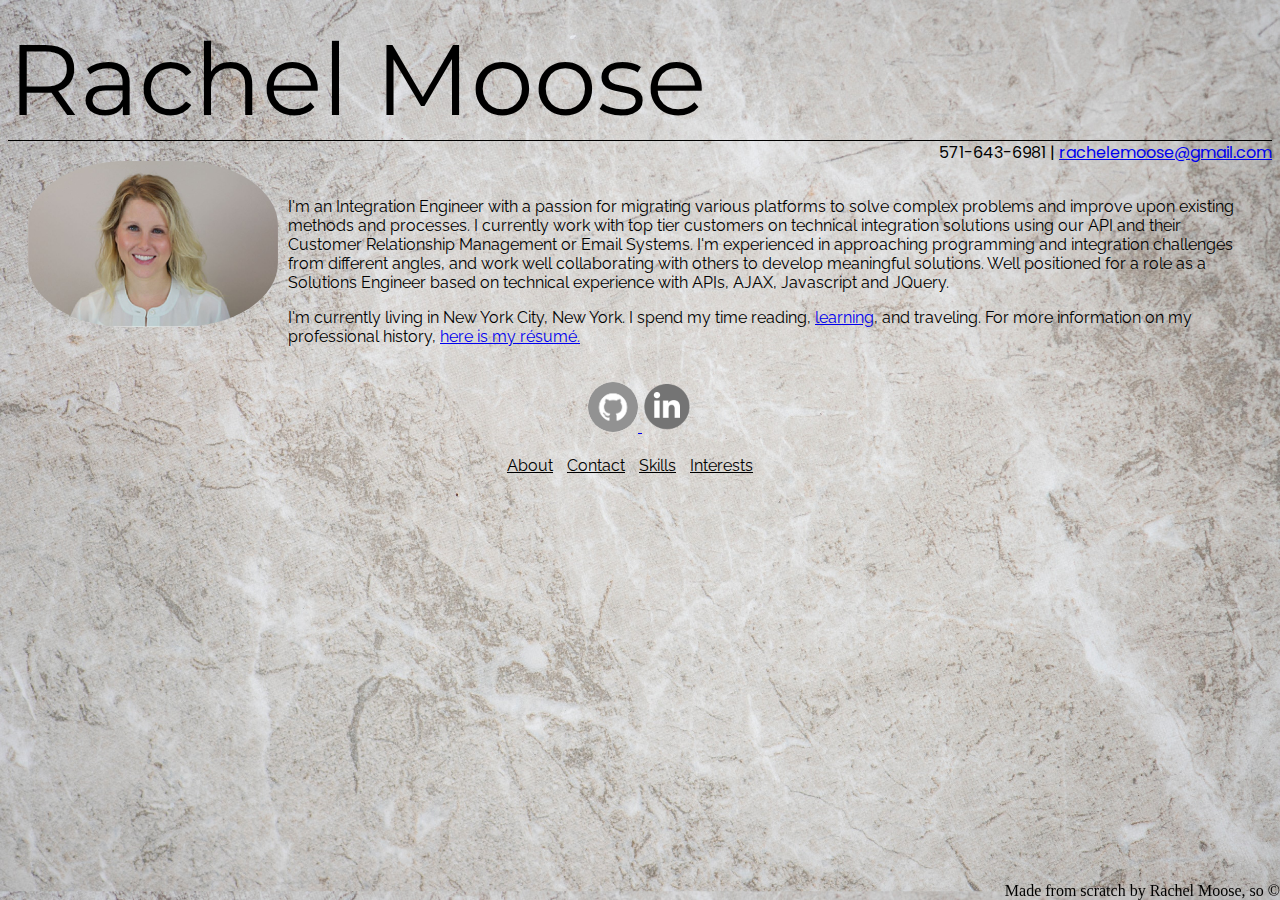
==== index.html @ d545a0d3 "first draft" ====
<!DOCTYPE html>
<html>
<head>
    <meta charset="utf-8" />
    <meta http-equiv="X-UA-Compatible" content="IE=edge">
    <title>Rachel Moose</title>
    <meta name="viewport" content="width=device-width, initial-scale=1.0">
    <link href="https://fonts.googleapis.com/css?family=Montserrat|Poppins|Raleway" rel="stylesheet">
    <link rel="stylesheet" type="text/css" media="screen" href="assets/css/main.css"/>
    <script src="main.js"></script>
</head>
<body>
  <div class="container">
      <div class="header">
        <div class="name-header">Rachel Moose</div>
        <div class="contact">571-643-6981 | <a href="mailto:rachelemoose@gmail.com">rachelemoose@gmail.com</a></div>
    </div>
    <div class="photo-div"><img class="picture" src="assets/images/IMG_1114.jpg" alt="Rachel Moose"></div>
    <div class="info">
        <p>I'm an Integration Engineer with a passion for migrating various platforms to solve complex problems 
            and improve upon existing methods and processes. I currently work with top tier customers on technical integration solutions
            using our API and their Customer Relationship Management or Email Systems. 
            I'm experienced in approaching programming and integration challenges from different angles, and work well collaborating 
            with others to develop meaningful solutions. Well positioned for a role as a Solutions Engineer based on technical experience with 
            APIs, AJAX, Javascript and JQuery.
        </p>
        <p>I'm currently living in New York City, New York. I spend my time reading, <a href="https://github.com/rachelemoose">learning</a>, and traveling. For more information
            on my professional history, <a href="Rachel Moose Resume - 2018.pdf">here is my résumé.</a>
        </p>
    </div>
    <div class="social">
    <a href="https://github.com/rachelemoose" target="_blank">
        <img src="assets/images/github.png" alt="github" class="icon">
      </a>
      <a href="https://www.linkedin.com/in/rachel-moose-2012/" target="_blank">
        <img src="assets/images/linkedin-circle-grey-300x300.png" alt="linkedin" class="icon">
      </a>
      </div>
    <nav class="bottomnav">
            <a class="nav" href="index.html">About</a></li>
            <a class="nav" href="contact.html">Contact</a>
            <a class="nav" href="skills.html">Skills</a>
            <a class="nav" href="interest.html">Interests</a>
            </button>
          </nav>
    <div class="footer">
        Made from scratch by Rachel Moose, so ©
    </div>
  </div>
</body>
</html>
---- assets/css/main.css ----
body {
    background-image: url("../images/background-canvas-close-up-1020320.jpg");
    background-size: cover;
}
.container {
    max-width: 100%
}

.header {
    border-bottom: 1px solid;
}

.name-header {
    font-family: 'Montserrat', sans-serif;
    font-size: 100px;
    padding-top: 10px;
}

.photo-div {
    padding: 10px;
}

.picture {
    width: 250px;
    height: auto;
    border-radius: 40%;
    float: left;
    padding: 10px;
}

.contact {
    font-family: 'Poppins', sans-serif;
    float: right; 
}

.info {
    font-family: 'Raleway', sans-serif;
    padding: 20px;
}

.icon {
    width: 50px;
    height: auto;
    border-radius: 50%;
}

.social {
    text-align: center;
}

.bottomnav {
    font-family: 'Raleway', sans-serif;
    padding-top: 20px;
    padding-right: 20px;
    text-align: center;
}

.nav {
    padding: 5px;
    color: black;
}

.about {
    font-family: 'Raleway', sans-serif;
}
.footer {
    position: fixed;
    left: 0;
    bottom: 0;
    width: 100%;
    color: black;
    text-align: right;
 }
  
  @media screen and (max-width: 600px) {
    .bottomnav {
      text-align: center;
      padding: 15px;
    }
  
  }
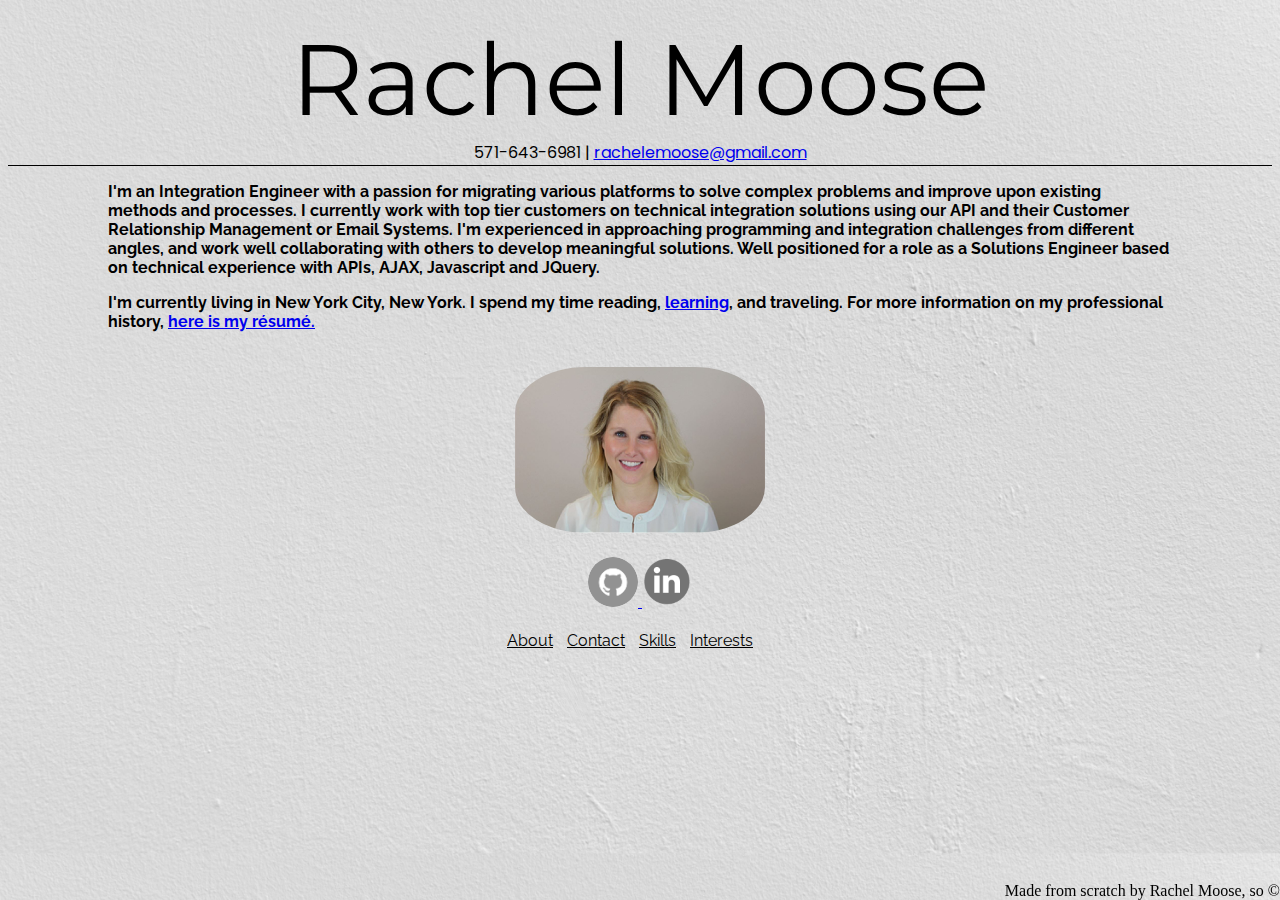
==== commit 9f7734b2: "updates" ====
--- a/index.html
+++ b/index.html
@@ -15,7 +15,6 @@
         <div class="name-header">Rachel Moose</div>
         <div class="contact">571-643-6981 | <a href="mailto:rachelemoose@gmail.com">rachelemoose@gmail.com</a></div>
     </div>
-    <div class="photo-div"><img class="picture" src="assets/images/IMG_1114.jpg" alt="Rachel Moose"></div>
     <div class="info">
         <p>I'm an Integration Engineer with a passion for migrating various platforms to solve complex problems 
             and improve upon existing methods and processes. I currently work with top tier customers on technical integration solutions
@@ -28,6 +27,7 @@
             on my professional history, <a href="Rachel Moose Resume - 2018.pdf">here is my résumé.</a>
         </p>
     </div>
+        <div class="photo-div"><img class="picture" src="assets/images/IMG_1114.jpg" alt="Rachel Moose"></div>
     <div class="social">
     <a href="https://github.com/rachelemoose" target="_blank">
         <img src="assets/images/github.png" alt="github" class="icon">
@@ -36,13 +36,13 @@
         <img src="assets/images/linkedin-circle-grey-300x300.png" alt="linkedin" class="icon">
       </a>
       </div>
-    <nav class="bottomnav">
+    <div class="bottomnav">
             <a class="nav" href="index.html">About</a></li>
             <a class="nav" href="contact.html">Contact</a>
             <a class="nav" href="skills.html">Skills</a>
             <a class="nav" href="interest.html">Interests</a>
             </button>
-          </nav>
+    </div>
     <div class="footer">
         Made from scratch by Rachel Moose, so ©
     </div>
--- a/assets/css/main.css
+++ b/assets/css/main.css
@@ -1,5 +1,5 @@
 body {
-    background-image: url("../images/background-canvas-close-up-1020320.jpg");
+    background-image: url("../images/background-cement-concrete-242236.jpg");
     background-size: cover;
 }
 .container {
@@ -14,28 +14,31 @@
     font-family: 'Montserrat', sans-serif;
     font-size: 100px;
     padding-top: 10px;
+    text-align: center;
 }
 
 .photo-div {
     padding: 10px;
+    text-align: center;
 }
 
 .picture {
     width: 250px;
     height: auto;
-    border-radius: 40%;
-    float: left;
+    border-radius: 30%;
     padding: 10px;
 }
 
 .contact {
     font-family: 'Poppins', sans-serif;
-    float: right; 
+    text-align: center
 }
 
 .info {
     font-family: 'Raleway', sans-serif;
-    padding: 20px;
+    padding-left: 100px;
+    padding-right: 100px;
+    font-weight: bold;
 }
 
 .icon {
@@ -71,11 +74,39 @@
     color: black;
     text-align: right;
  }
+
+ .skills {
+    font-family: 'Raleway', sans-serif;
+ }
+
+ .tech {
+     width: 100px;
+     height: 100px;
+     border-radius: 50%;
+ }
+
+ .javascript {
+     width: 100px;
+     height: 100px;
+     border-radius: 80%;
+ }
+
+ .html5 {
+     width: 120px;
+     height: 120px;
+ }
+
+ .interestlist {
+    font-family: 'Raleway', sans-serif;
+ }
   
   @media screen and (max-width: 600px) {
     .bottomnav {
       text-align: center;
       padding: 15px;
     }
+    .info {
+        padding: 10px;
+    }
   
   }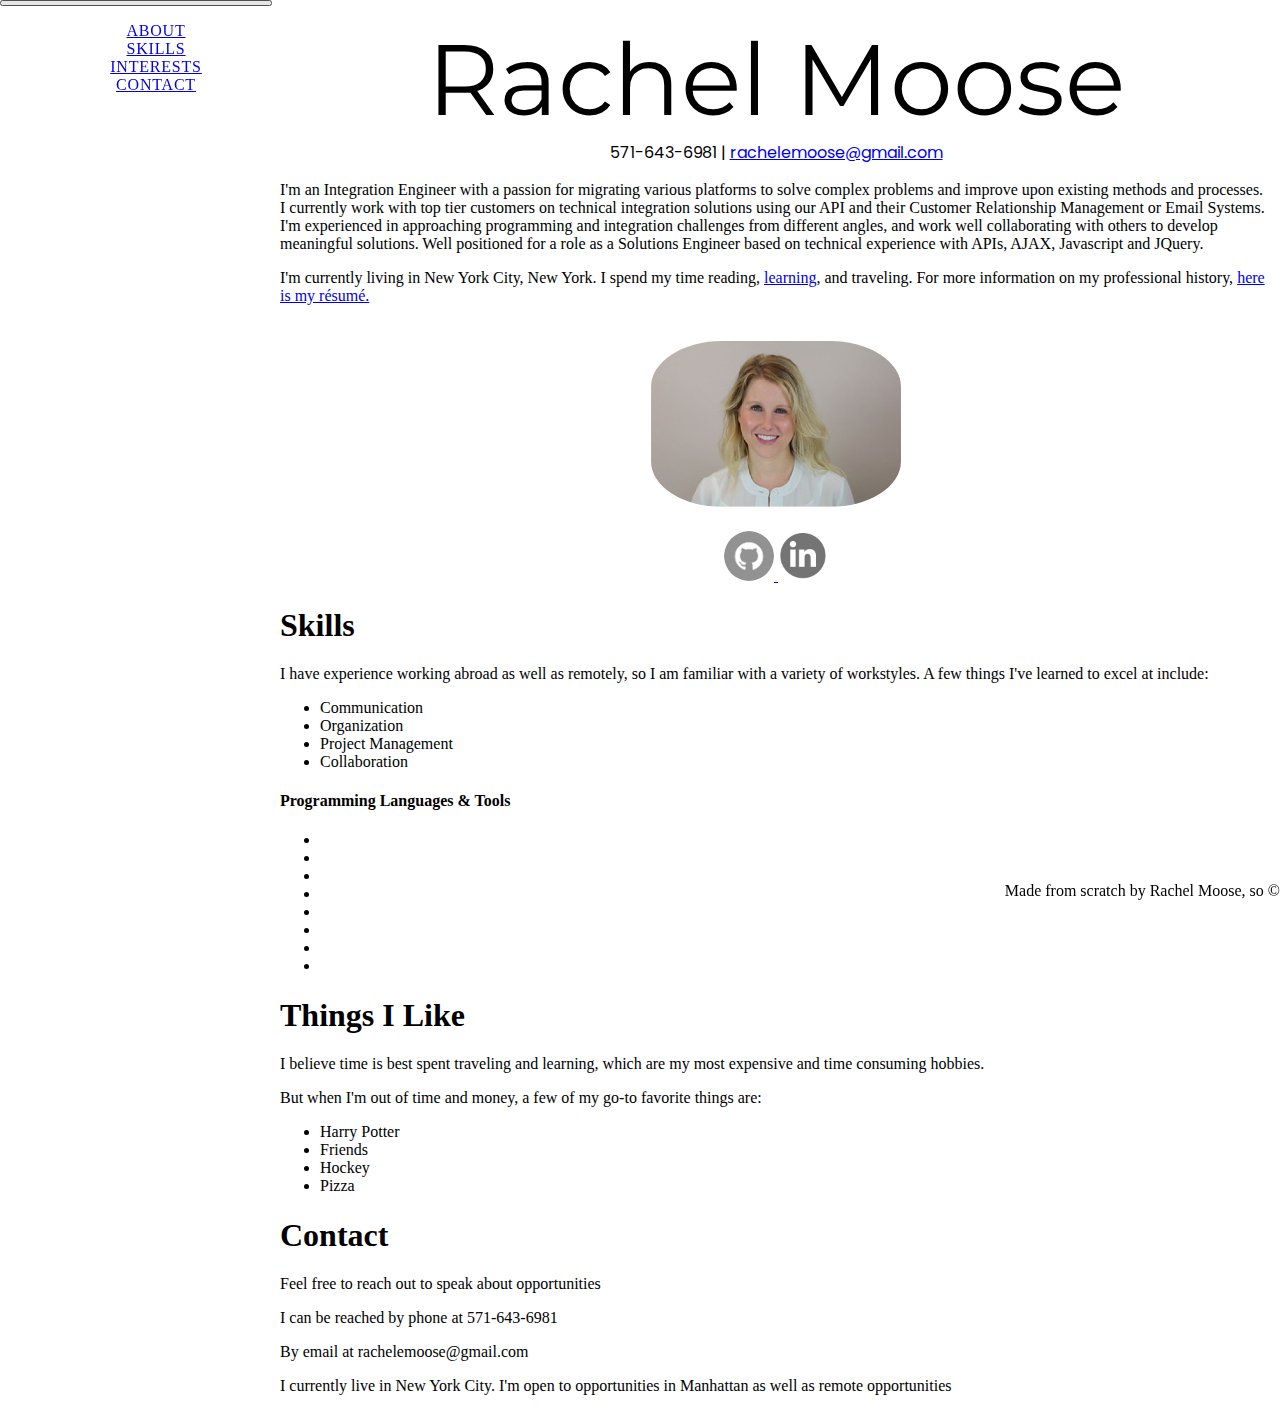
==== commit a88630bb: "added bootstrap" ====
--- a/index.html
+++ b/index.html
@@ -6,16 +6,38 @@
     <title>Rachel Moose</title>
     <meta name="viewport" content="width=device-width, initial-scale=1.0">
     <link href="https://fonts.googleapis.com/css?family=Montserrat|Poppins|Raleway" rel="stylesheet">
+    <link href="https://stackpath.bootstrapcdn.com/bootstrap/4.1.3/css/bootstrap.min.css" rel="stylesheet" integrity="sha384-MCw98/SFnGE8fJT3GXwEOngsV7Zt27NXFoaoApmYm81iuXoPkFOJwJ8ERdknLPMO" crossorigin="anonymous">
     <link rel="stylesheet" type="text/css" media="screen" href="assets/css/main.css"/>
+    <link rel="stylesheet" href="https://use.fontawesome.com/releases/v5.6.3/css/all.css" integrity="sha384-UHRtZLI+pbxtHCWp1t77Bi1L4ZtiqrqD80Kn4Z8NTSRyMA2Fd33n5dQ8lWUE00s/" crossorigin="anonymous">
     <script src="main.js"></script>
 </head>
-<body>
-  <div class="container">
-      <div class="header">
+<body id="page-top">
+    <nav class="navbar navbar-expand-lg navbar-light bg-light fixed-top" id="sideNav">
+        <button class="navbar-toggler" type="button" data-toggle="collapse" data-target="#navbarSupportedContent" aria-controls="navbarSupportedContent" aria-expanded="false" aria-label="Toggle navigation">
+            <span class="navbar-toggler-icon"></span>
+            </button>
+            <div class="collapse navbar-collapse" id="navbarSupportedContent">
+                <ul class="navbar-nav">
+                    <li class="nav-item">
+                        <a class="nav-link js-scroll-trigger" href="#about">About</a>
+                    </li>
+                    <li class="nav-item">
+                        <a class="nav-link js-scroll-trigger" href="#skills">Skills</a>
+                    </li>
+                    <li class="nav-item">
+                        <a class="nav-link js-scroll-trigger" href="#interests">Interests</a>
+                    </li>
+                    <li class="nav-item">
+                        <a class="nav-link js-scroll-trigger" href="#contact">Contact</a>
+                    </li>
+                </ul>
+            </nav>
+  <div class="container-fluid p-0">
+      <section class="about-section p-3 p-lg-5 d-flex flex-column" id="about">
         <div class="name-header">Rachel Moose</div>
         <div class="contact">571-643-6981 | <a href="mailto:rachelemoose@gmail.com">rachelemoose@gmail.com</a></div>
-    </div>
-    <div class="info">
+      </section>
+    <div class="info-section p-3 p-lg-5 d-flex flex-column" id="info">
         <p>I'm an Integration Engineer with a passion for migrating various platforms to solve complex problems 
             and improve upon existing methods and processes. I currently work with top tier customers on technical integration solutions
             using our API and their Customer Relationship Management or Email Systems. 
@@ -36,13 +58,64 @@
         <img src="assets/images/linkedin-circle-grey-300x300.png" alt="linkedin" class="icon">
       </a>
       </div>
-    <div class="bottomnav">
-            <a class="nav" href="index.html">About</a></li>
-            <a class="nav" href="contact.html">Contact</a>
-            <a class="nav" href="skills.html">Skills</a>
-            <a class="nav" href="interest.html">Interests</a>
-            </button>
-    </div>
+
+      <section class="skills-section p-3 p-lg-5 d-flex flex-column" id="skills">
+          <h1 class="mb-5">Skills</h1>
+          <p>I have experience working abroad as well as remotely, so I am familiar with a variety of workstyles.
+              A few things I've learned to excel at include:</p>
+          <ul>
+              <li>Communication</li>
+              <li>Organization</li>
+              <li>Project Management</li>
+              <li>Collaboration</li>
+          </ul>
+          <h4 class="mb-3">Programming Languages &amp; Tools</h4>
+         <ul class="list-inline dev-icons">
+           <li class="list-inline-item">
+             <i class="fab fa-html5"></i>
+           </li>
+           <li class="list-inline-item">
+             <i class="fab fa-css3-alt"></i>
+           </li>
+           <li class="list-inline-item">
+             <i class="fab fa-js-square"></i>
+           </li>
+           <li class="list-inline-item">
+             <i class="fab fa-angular"></i>
+           </li>
+           <li class="list-inline-item">
+             <i class="fab fa-react"></i>
+           </li>
+           <li class="list-inline-item">
+             <i class="fab fa-node-js"></i>
+           </li>
+           <li class="list-inline-item">
+             <i class="fab fa-python"></i>
+           </li>
+           <li class="list-inline-item">
+             <i class="fab fa-npm"></i>
+           </li>
+         </ul>
+      </section>
+      <section class="interests-section p-3 p-lg-5 d-flex flex-column" id="interests">
+          <h1>Things I Like</h1>
+          <p>I believe time is best spent traveling and learning, which are my most expensive and time consuming hobbies.</p>
+          <p>But when I'm out of time and money, a few of my go-to favorite things are:</p>
+          <ul>
+              <li>Harry Potter</li>
+              <li>Friends</li>
+              <li>Hockey</li>
+              <li>Pizza</li>
+          </ul>
+      </section>
+      <section class="contact-section p-3 p-lg-5 d-flex flex-column" id="contact">
+          <h1>Contact</h1>
+          <p>Feel free to reach out to speak about opportunities</p> 
+              <p>I can be reached by phone at 571-643-6981</p>
+              <p>By email at rachelemoose@gmail.com</p>
+              <p>I currently live in New York City. I'm open to opportunities in Manhattan as well as remote opportunities</p>
+      </section>
+
     <div class="footer">
         Made from scratch by Rachel Moose, so ©
     </div>
--- a/assets/css/main.css
+++ b/assets/css/main.css
@@ -2,6 +2,14 @@
     background-image: url("../images/background-cement-concrete-242236.jpg");
     background-size: cover;
 }
+
+@media (min-width: 992px) {
+    body {
+      padding-top: 0;
+      padding-left: 17rem;
+    }
+}
+
 .container {
     max-width: 100%
 }
@@ -36,8 +44,6 @@
 
 .info {
     font-family: 'Raleway', sans-serif;
-    padding-left: 100px;
-    padding-right: 100px;
     font-weight: bold;
 }
 
@@ -51,21 +57,68 @@
     text-align: center;
 }
 
-.bottomnav {
-    font-family: 'Raleway', sans-serif;
-    padding-top: 20px;
-    padding-right: 20px;
-    text-align: center;
-}
+#sideNav .navbar-nav .nav-item .nav-link {
+    font-weight: 500;
+    letter-spacing: 0.05rem;
+    text-transform: uppercase;
+   }
+   
+   @media (min-width: 992px) {
+    #sideNav {
+      text-align: center;
+      position: fixed;
+      top: 0;
+      left: 0;
+      display: -webkit-box;
+      display: -ms-flexbox;
+      display: flex;
+      -webkit-box-orient: vertical;
+      -webkit-box-direction: normal;
+      -ms-flex-direction: column;
+      flex-direction: column;
+      width: 17rem;
+      height: 100vh;
+    }
+    #sideNav .navbar-brand {
+      display: -webkit-box;
+      display: -ms-flexbox;
+      display: flex;
+      margin: auto auto 0;
+      padding: 0.5rem;
+    }
+    #sideNav .navbar-brand {
+      max-width: 10rem;
+      max-height: 10rem;
+      border: 0.5rem solid rgba(255, 255, 255, 0.2);
+    }
+    #sideNav .navbar-collapse {
+      display: -webkit-box;
+      display: -ms-flexbox;
+      display: flex;
+      -webkit-box-align: start;
+      -ms-flex-align: start;
+      align-items: flex-start;
+      -webkit-box-flex: 0;
+      -ms-flex-positive: 0;
+      flex-grow: 0;
+      width: 100%;
+      margin-bottom: auto;
+    }
+    #sideNav .navbar-collapse .navbar-nav {
+      -webkit-box-orient: vertical;
+      -webkit-box-direction: normal;
+      -ms-flex-direction: column;
+      flex-direction: column;
+      width: 100%;
+    }
+    #sideNav .navbar-collapse .navbar-nav .nav-item {
+      display: block;
+    }
+    #sideNav .navbar-collapse .navbar-nav .nav-item .nav-link {
+      display: block;
+    }
+   }
 
-.nav {
-    padding: 5px;
-    color: black;
-}
-
-.about {
-    font-family: 'Raleway', sans-serif;
-}
 .footer {
     position: fixed;
     left: 0;
@@ -74,39 +127,3 @@
     color: black;
     text-align: right;
  }
-
- .skills {
-    font-family: 'Raleway', sans-serif;
- }
-
- .tech {
-     width: 100px;
-     height: 100px;
-     border-radius: 50%;
- }
-
- .javascript {
-     width: 100px;
-     height: 100px;
-     border-radius: 80%;
- }
-
- .html5 {
-     width: 120px;
-     height: 120px;
- }
-
- .interestlist {
-    font-family: 'Raleway', sans-serif;
- }
-  
-  @media screen and (max-width: 600px) {
-    .bottomnav {
-      text-align: center;
-      padding: 15px;
-    }
-    .info {
-        padding: 10px;
-    }
-  
-  }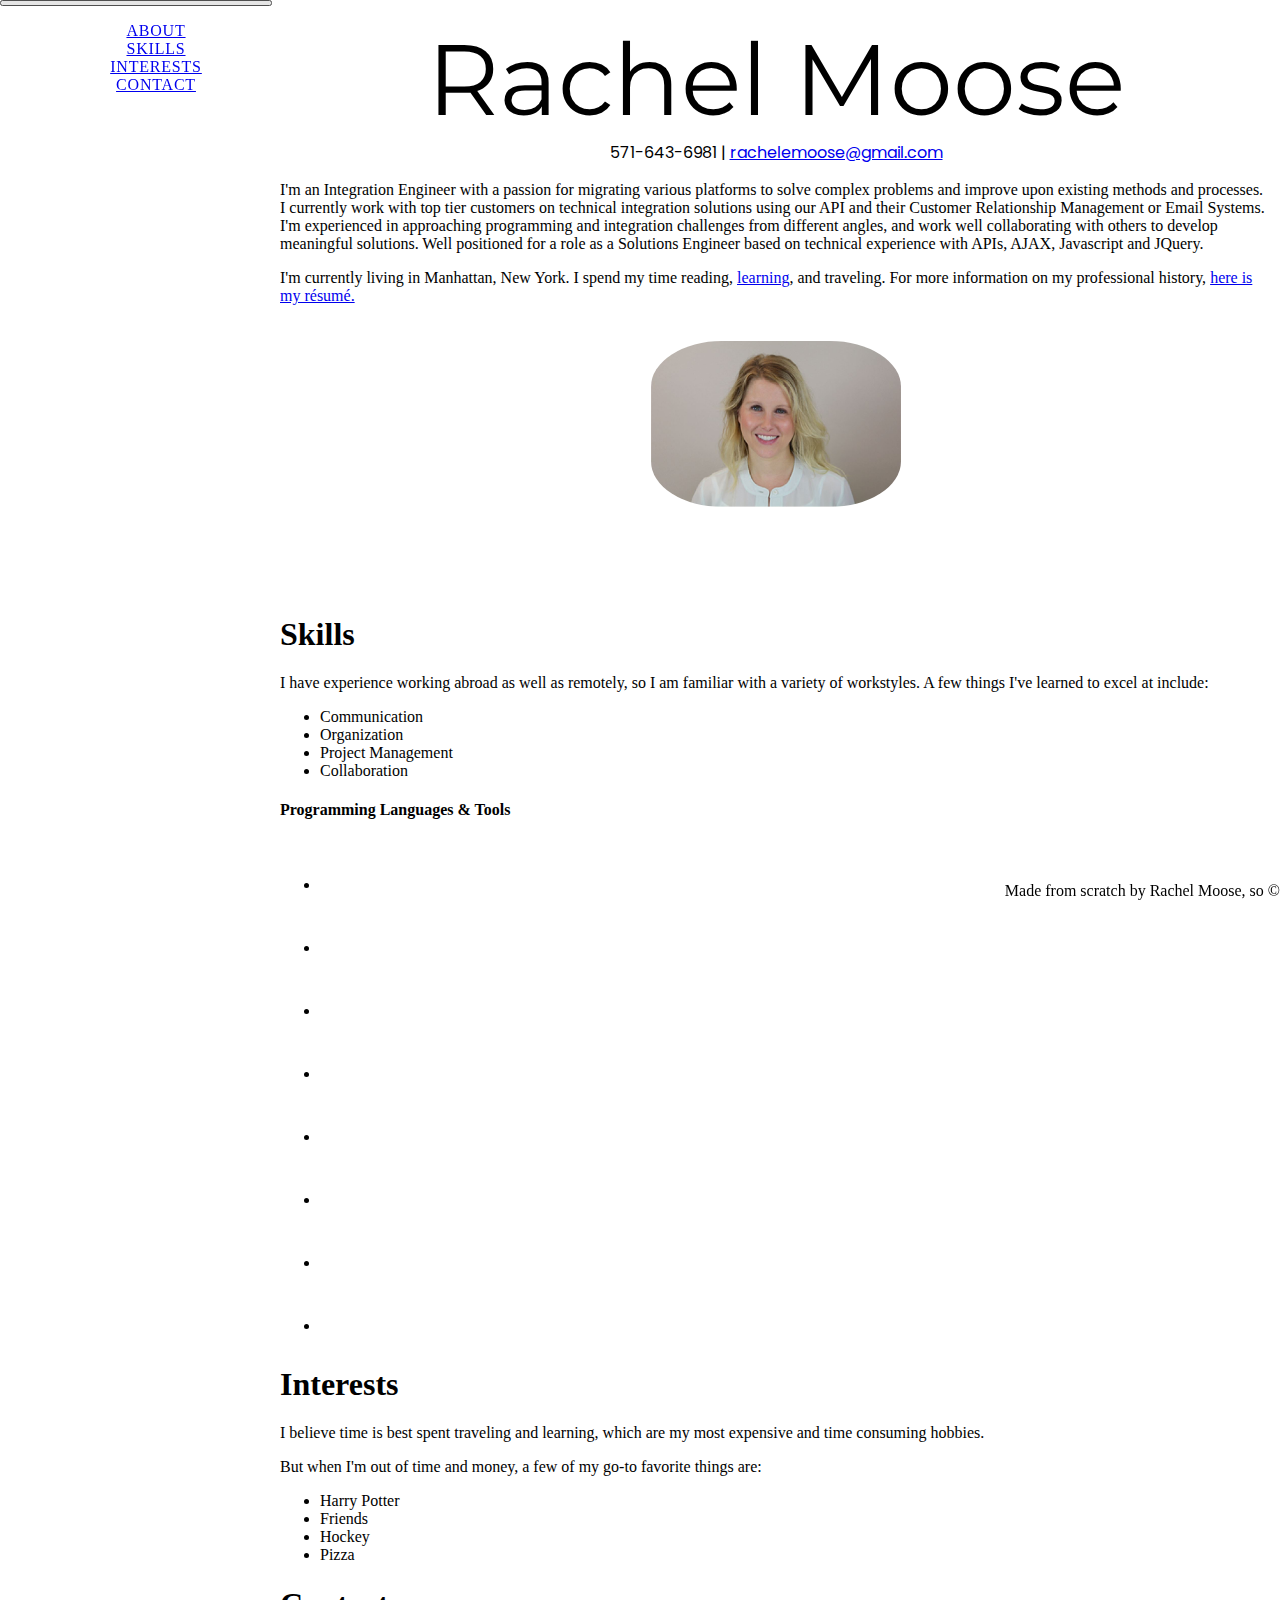
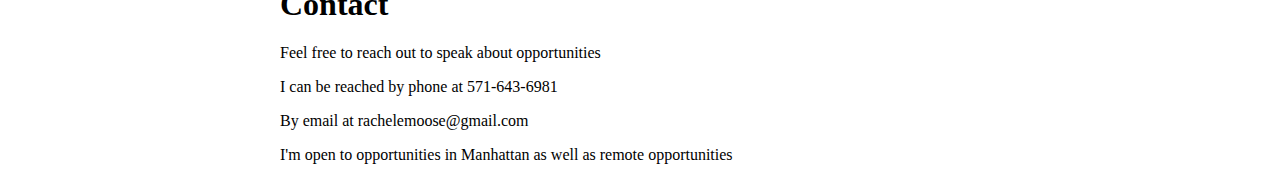
==== commit f70a8e0a: "updated icons and language" ====
--- a/index.html
+++ b/index.html
@@ -45,19 +45,19 @@
             with others to develop meaningful solutions. Well positioned for a role as a Solutions Engineer based on technical experience with 
             APIs, AJAX, Javascript and JQuery.
         </p>
-        <p>I'm currently living in New York City, New York. I spend my time reading, <a href="https://github.com/rachelemoose">learning</a>, and traveling. For more information
+        <p>I'm currently living in Manhattan, New York. I spend my time reading, <a href="https://github.com/rachelemoose">learning</a>, and traveling. For more information
             on my professional history, <a href="Rachel Moose Resume - 2018.pdf">here is my résumé.</a>
         </p>
     </div>
         <div class="photo-div"><img class="picture" src="assets/images/IMG_1114.jpg" alt="Rachel Moose"></div>
-    <div class="social">
-    <a href="https://github.com/rachelemoose" target="_blank">
-        <img src="assets/images/github.png" alt="github" class="icon">
-      </a>
-      <a href="https://www.linkedin.com/in/rachel-moose-2012/" target="_blank">
-        <img src="assets/images/linkedin-circle-grey-300x300.png" alt="linkedin" class="icon">
-      </a>
-      </div>
+        <div class="social">
+            <a href="https://www.linkedin.com/in/rachel-moose-2012/" target="blank">
+                <i class="fab fa-linkedin-in"></i>
+            </a>
+            <a href="https://github.com/rachelemoose" target="blank">
+                <i class="fab fa-github"></i>
+            </a>
+        </div>
 
       <section class="skills-section p-3 p-lg-5 d-flex flex-column" id="skills">
           <h1 class="mb-5">Skills</h1>
@@ -98,7 +98,7 @@
          </ul>
       </section>
       <section class="interests-section p-3 p-lg-5 d-flex flex-column" id="interests">
-          <h1>Things I Like</h1>
+          <h1>Interests</h1>
           <p>I believe time is best spent traveling and learning, which are my most expensive and time consuming hobbies.</p>
           <p>But when I'm out of time and money, a few of my go-to favorite things are:</p>
           <ul>
@@ -113,7 +113,7 @@
           <p>Feel free to reach out to speak about opportunities</p> 
               <p>I can be reached by phone at 571-643-6981</p>
               <p>By email at rachelemoose@gmail.com</p>
-              <p>I currently live in New York City. I'm open to opportunities in Manhattan as well as remote opportunities</p>
+              <p>I'm open to opportunities in Manhattan as well as remote opportunities</p>
       </section>
 
     <div class="footer">
--- a/assets/css/main.css
+++ b/assets/css/main.css
@@ -47,15 +47,17 @@
     font-weight: bold;
 }
 
-.icon {
-    width: 50px;
-    height: auto;
-    border-radius: 50%;
-}
-
 .social {
     text-align: center;
 }
+
+.social a + a {
+    padding-left: 10px;
+ }
+
+ a:hover, a:active {
+    text-decoration: none;
+  }
 
 #sideNav .navbar-nav .nav-item .nav-link {
     font-weight: 500;
@@ -119,6 +121,11 @@
     }
    }
 
+i {
+    font-size: 55px;
+}
+
+
 .footer {
     position: fixed;
     left: 0;
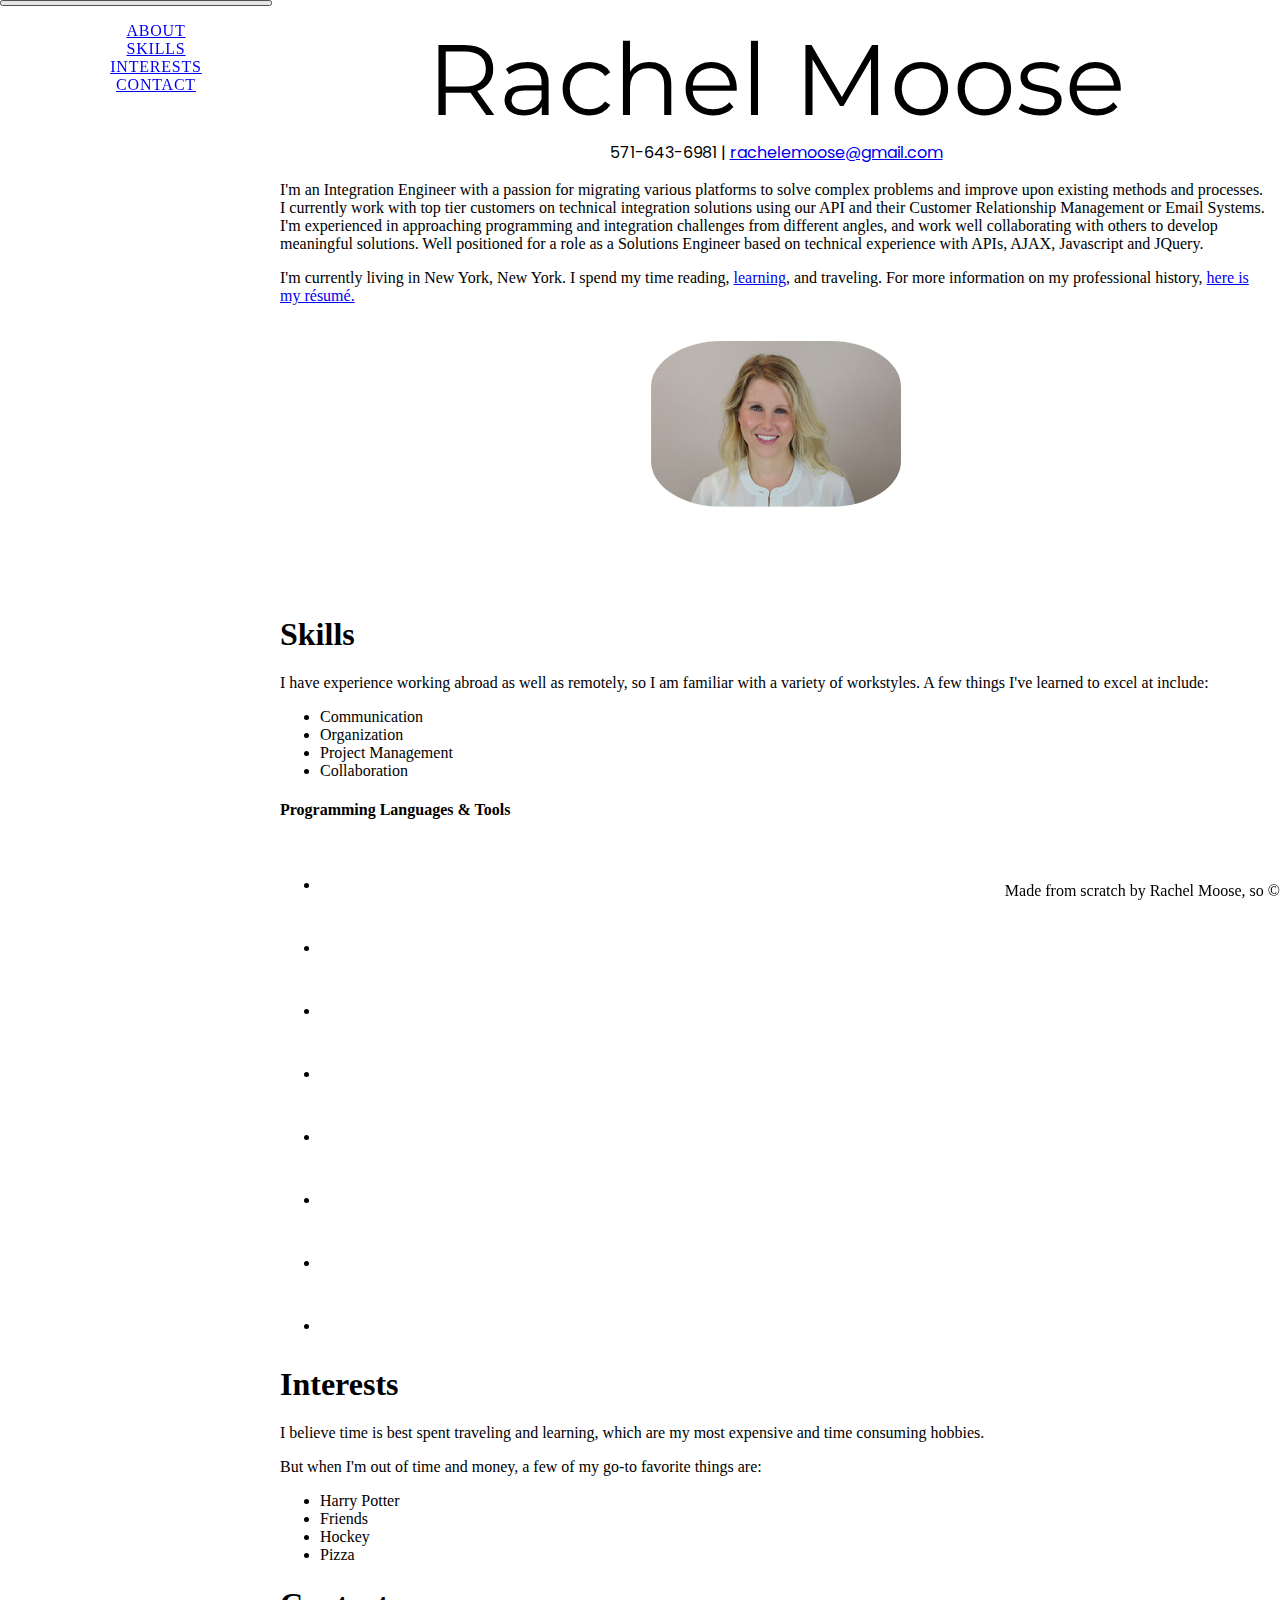
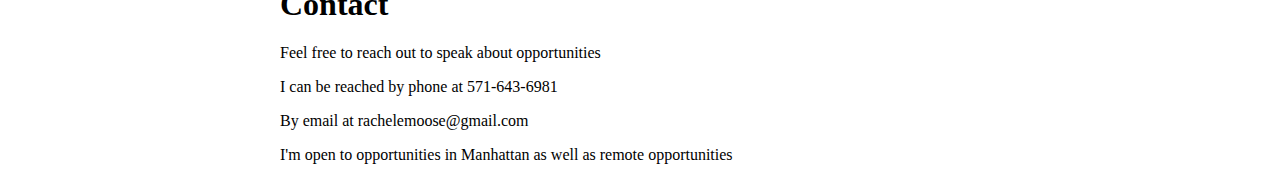
==== commit 9a09062b: "new resume" ====
--- a/index.html
+++ b/index.html
@@ -9,6 +9,7 @@
     <link href="https://stackpath.bootstrapcdn.com/bootstrap/4.1.3/css/bootstrap.min.css" rel="stylesheet" integrity="sha384-MCw98/SFnGE8fJT3GXwEOngsV7Zt27NXFoaoApmYm81iuXoPkFOJwJ8ERdknLPMO" crossorigin="anonymous">
     <link rel="stylesheet" type="text/css" media="screen" href="assets/css/main.css"/>
     <link rel="stylesheet" href="https://use.fontawesome.com/releases/v5.6.3/css/all.css" integrity="sha384-UHRtZLI+pbxtHCWp1t77Bi1L4ZtiqrqD80Kn4Z8NTSRyMA2Fd33n5dQ8lWUE00s/" crossorigin="anonymous">
+    <link rel="stylesheet" href="https://cdnjs.cloudflare.com/ajax/libs/animate.css/3.7.0/animate.min.css">
     <script src="main.js"></script>
 </head>
 <body id="page-top">
@@ -34,7 +35,7 @@
             </nav>
   <div class="container-fluid p-0">
       <section class="about-section p-3 p-lg-5 d-flex flex-column" id="about">
-        <div class="name-header">Rachel Moose</div>
+        <div class="name-header animated fadeInUp">Rachel Moose</div>
         <div class="contact">571-643-6981 | <a href="mailto:rachelemoose@gmail.com">rachelemoose@gmail.com</a></div>
       </section>
     <div class="info-section p-3 p-lg-5 d-flex flex-column" id="info">
@@ -45,8 +46,8 @@
             with others to develop meaningful solutions. Well positioned for a role as a Solutions Engineer based on technical experience with 
             APIs, AJAX, Javascript and JQuery.
         </p>
-        <p>I'm currently living in Manhattan, New York. I spend my time reading, <a href="https://github.com/rachelemoose">learning</a>, and traveling. For more information
-            on my professional history, <a href="Rachel Moose Resume - 2018.pdf">here is my résumé.</a>
+        <p>I'm currently living in New York, New York. I spend my time reading, <a href="https://github.com/rachelemoose">learning</a>, and traveling. For more information
+            on my professional history, <a href="Rachel Moose Resume - 1 Page.pdf">here is my résumé.</a>
         </p>
     </div>
         <div class="photo-div"><img class="picture" src="assets/images/IMG_1114.jpg" alt="Rachel Moose"></div>
@@ -59,7 +60,7 @@
             </a>
         </div>
 
-      <section class="skills-section p-3 p-lg-5 d-flex flex-column" id="skills">
+      <section class="skills-section p-3 p-lg-5 d-flex flex-column animated fadeInUp" id="skills">
           <h1 class="mb-5">Skills</h1>
           <p>I have experience working abroad as well as remotely, so I am familiar with a variety of workstyles.
               A few things I've learned to excel at include:</p>
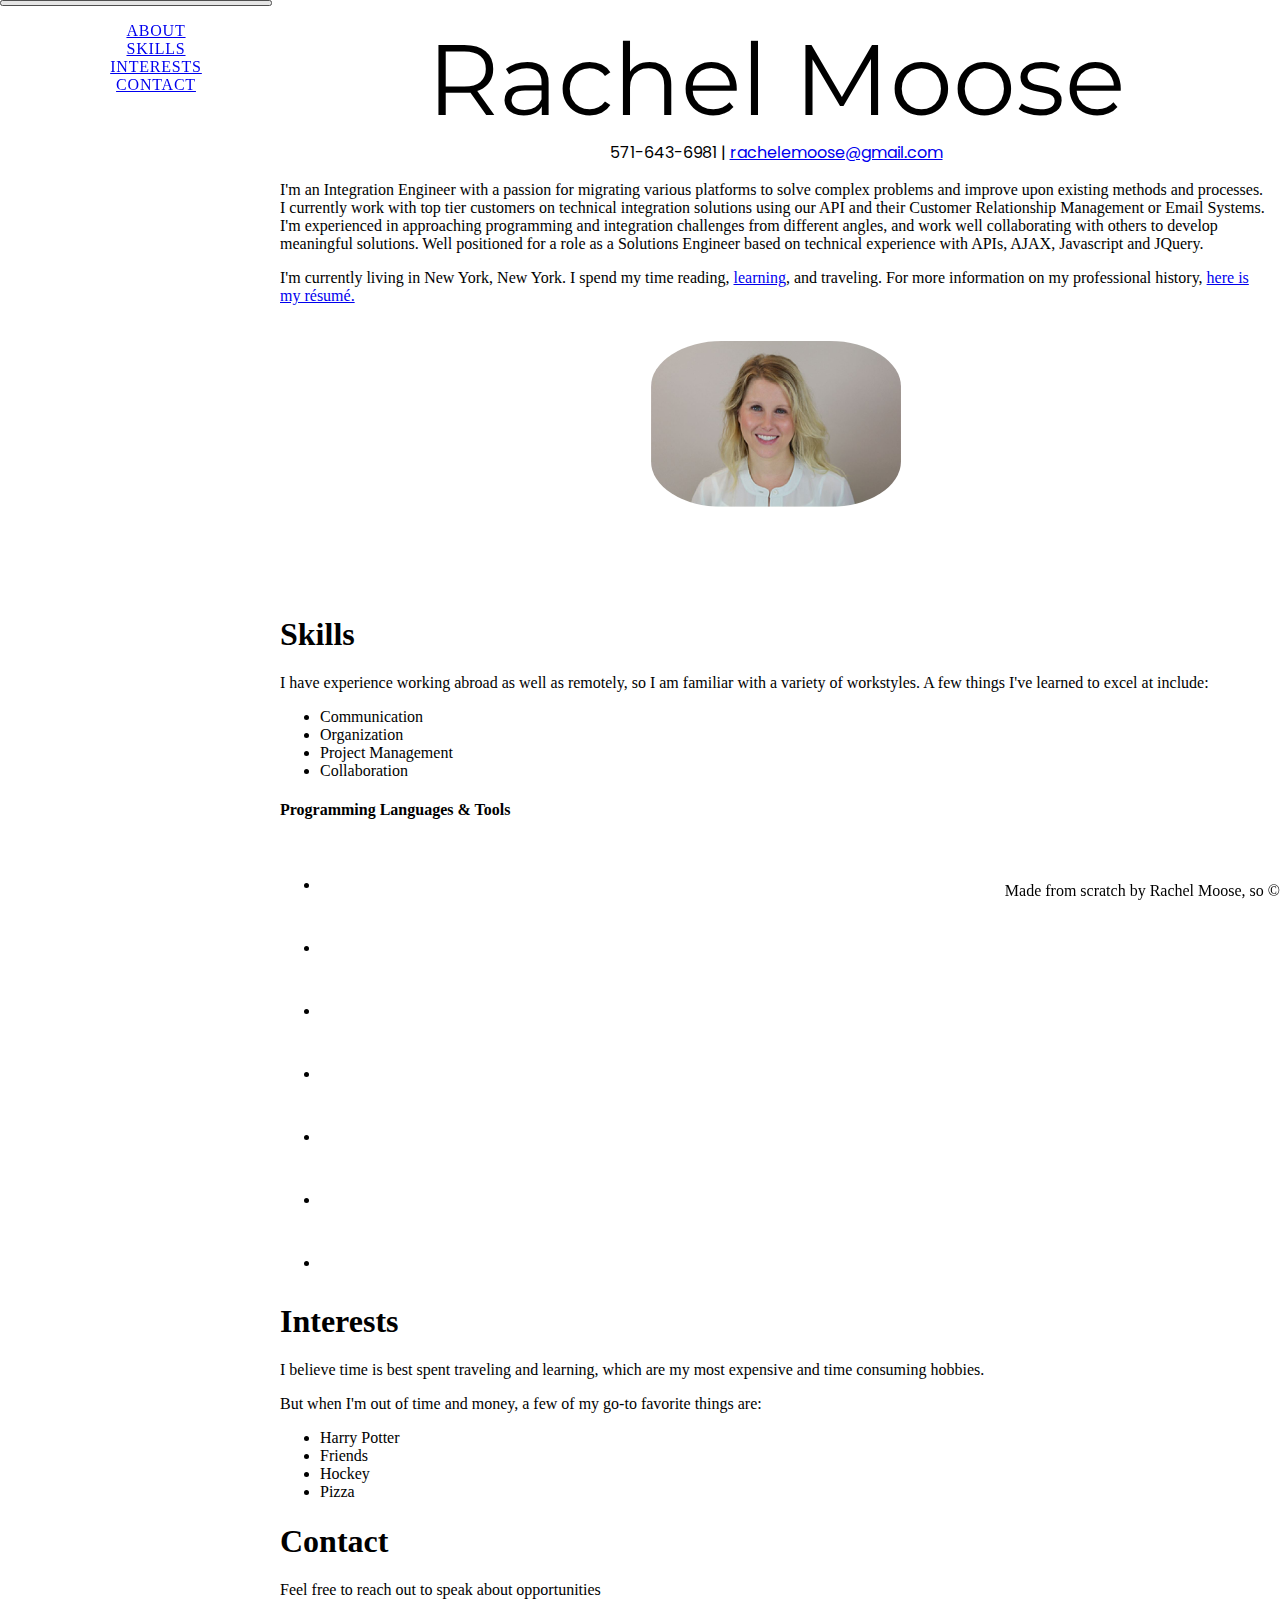
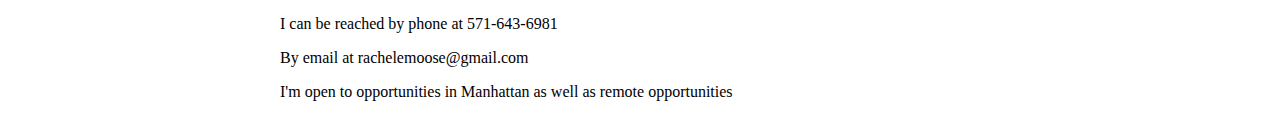
==== commit d12a9555: "remove angular" ====
--- a/index.html
+++ b/index.html
@@ -82,9 +82,6 @@
              <i class="fab fa-js-square"></i>
            </li>
            <li class="list-inline-item">
-             <i class="fab fa-angular"></i>
-           </li>
-           <li class="list-inline-item">
              <i class="fab fa-react"></i>
            </li>
            <li class="list-inline-item">
